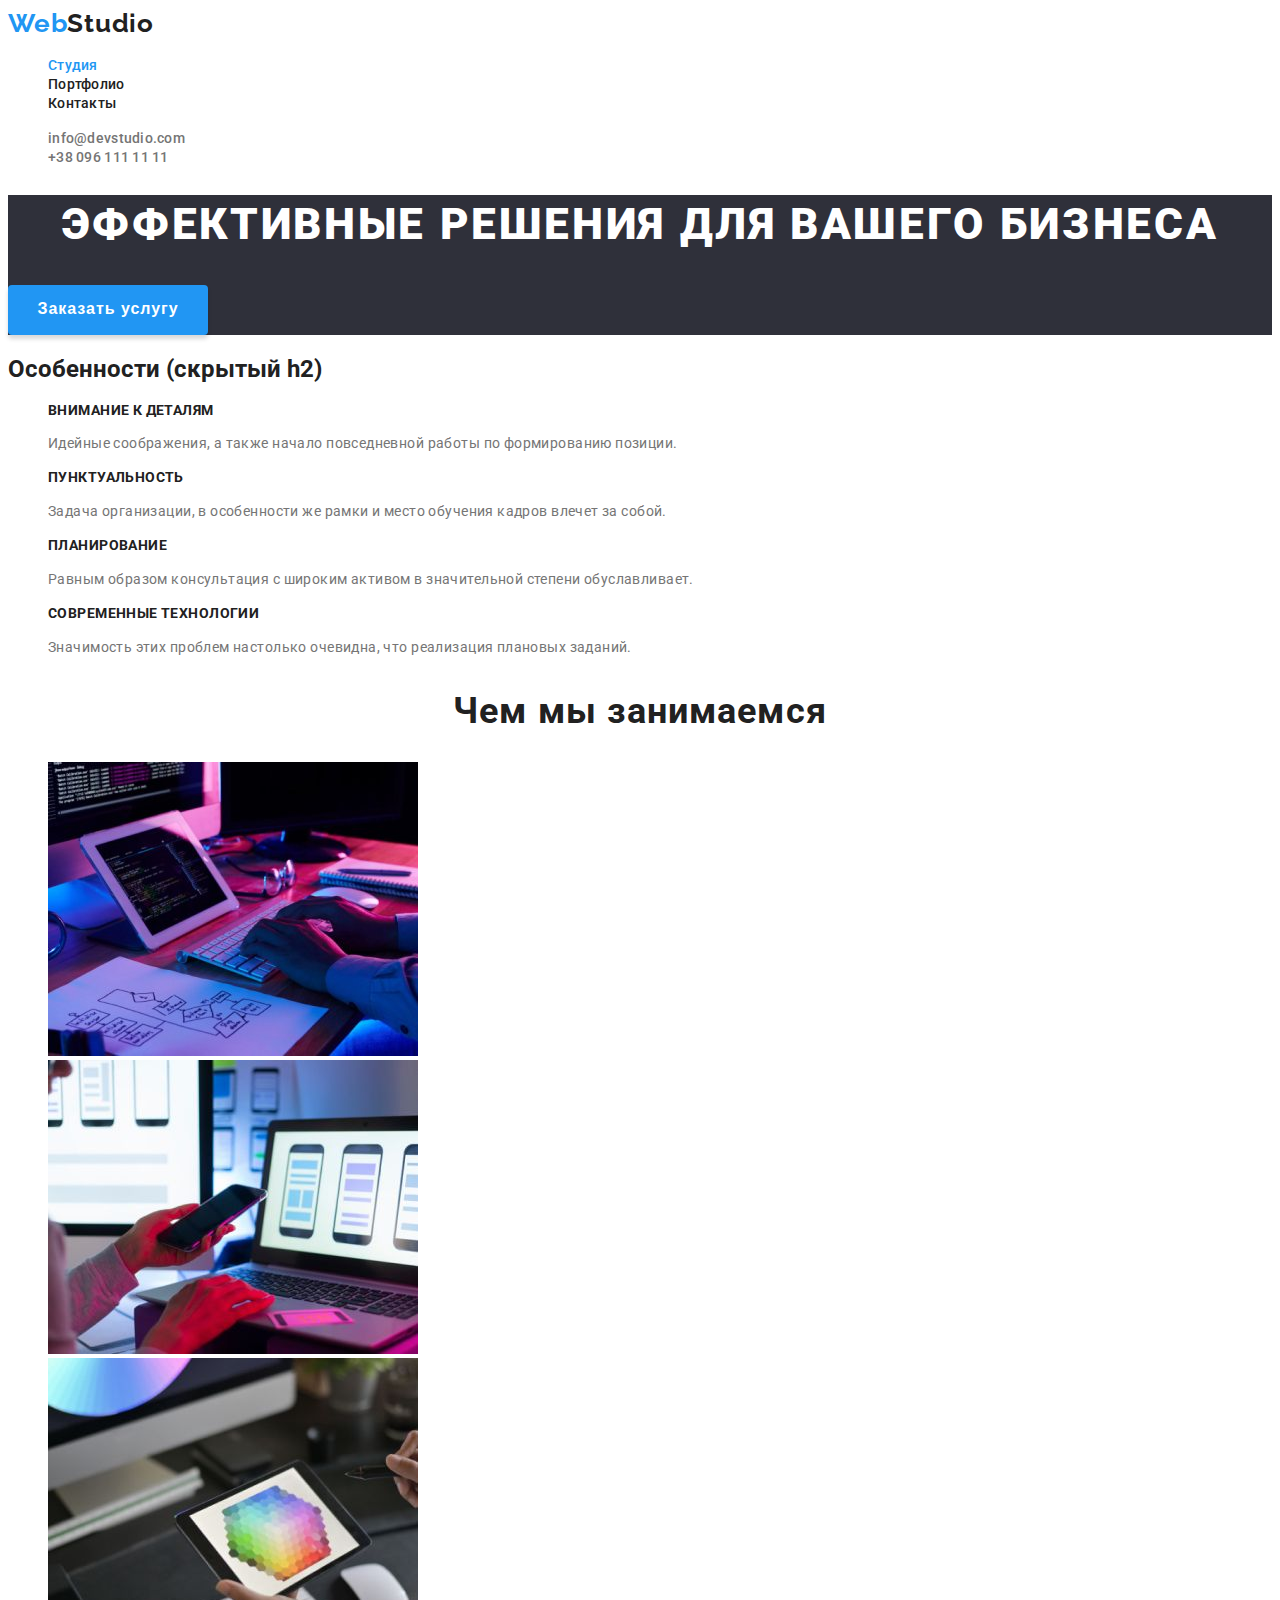
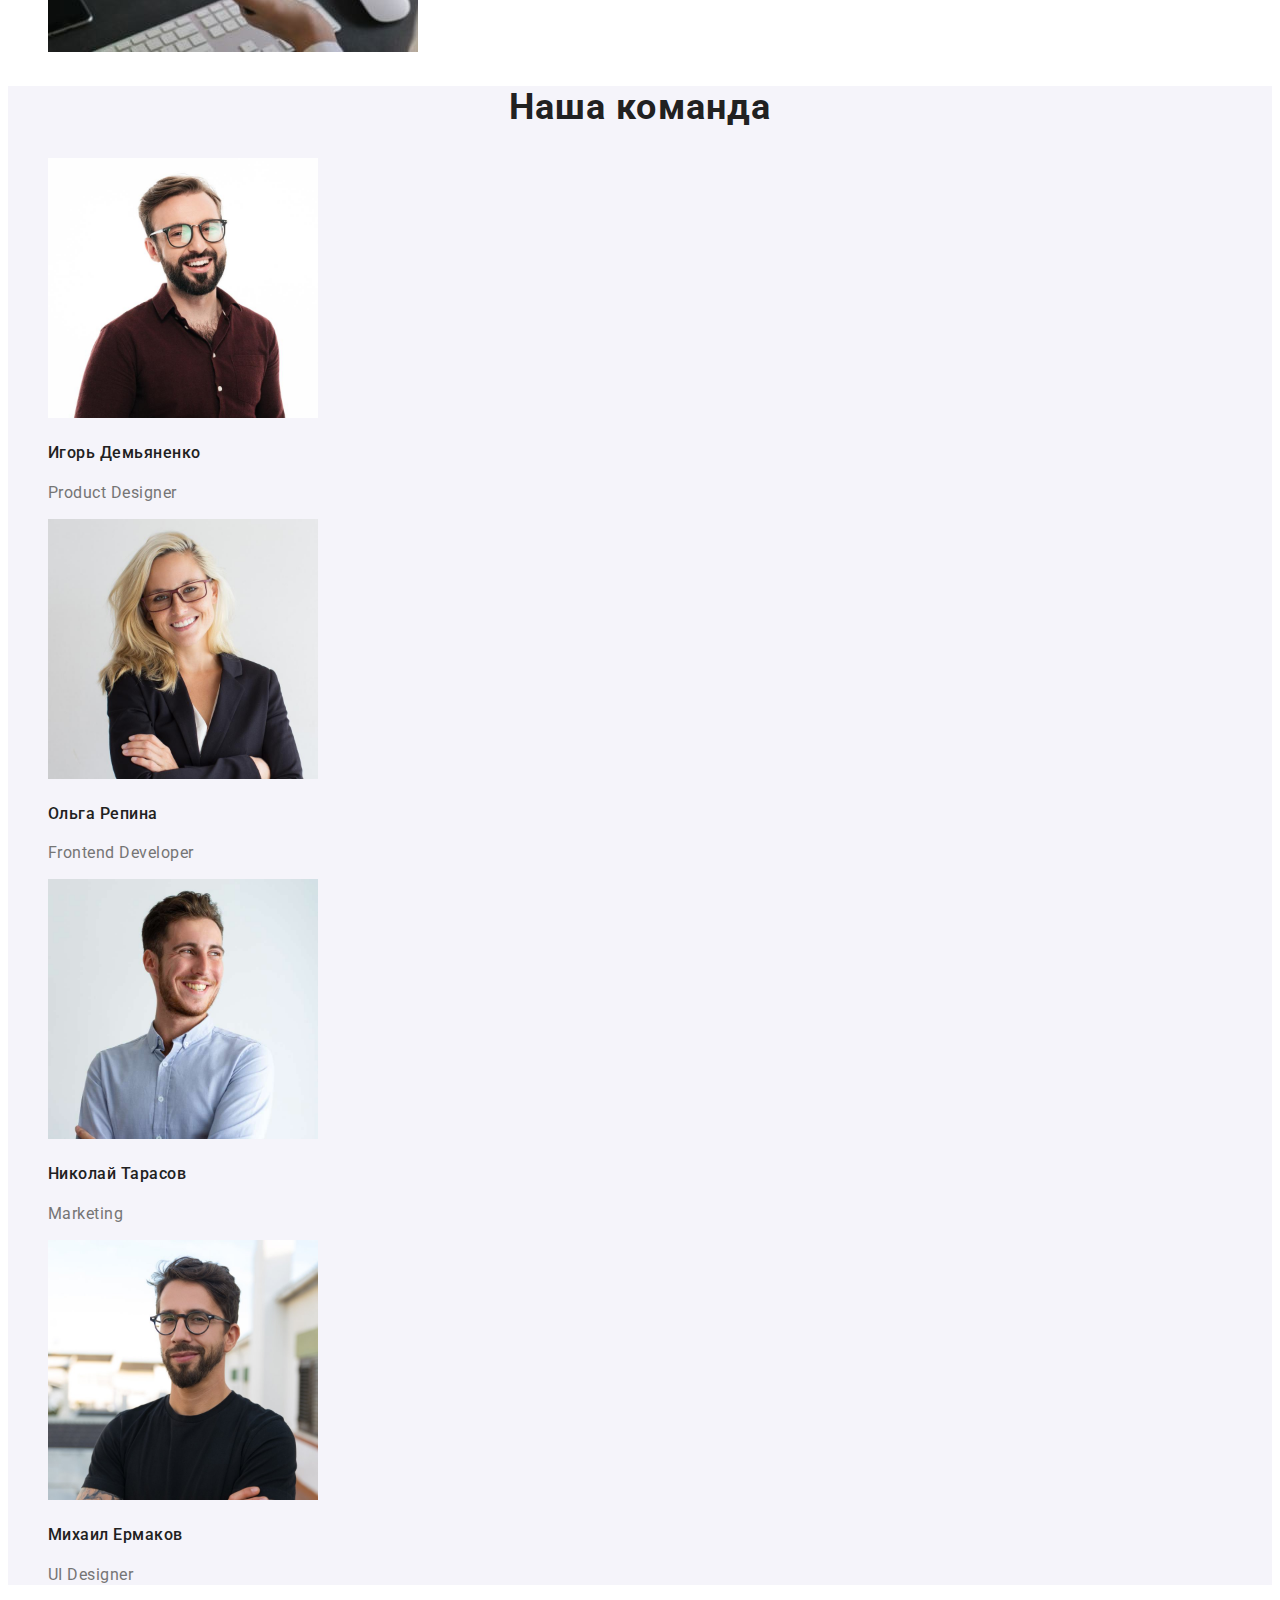
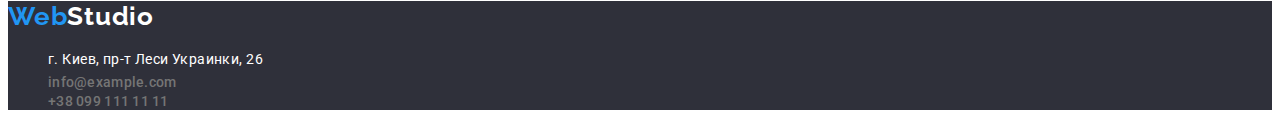
==== index.html @ b6d4997a "adds index,portfolio,img,styles" ====
<!DOCTYPE html>
<html lang="RU">
  <head>
    <meta charset="utf-8" />
    <title>Студия</title>
    <!-- <link rel="stylesheet" href="/goit-markup-hw-01/reset.css" /> -->
    <link rel="preconnect" href="https://fonts.gstatic.com" />
    <link
      href="https://fonts.googleapis.com/css2?family=Raleway:wght@700&family=Roboto:wght@400;500;700;900&display=swap"
      rel="stylesheet"
    />
    <link
      rel="stylesheet"
      href="https://cdnjs.cloudflare.com/ajax/libs/modern-normalize/1.0.0/modern-normalize.min.css"
      integrity="sha512-ISS7cAi1PEhQ8jnbJpJZMd29NlhNj4AWYyLOSp2CE/CsHxTCu+r+t0D2yoJudVrd0/8fTVPUVDzY5Tvli75u/g=="
      crossorigin="anonymous"
    />
    <link rel="stylesheet" href="./css/styles.css" />
  </head>
  <body>
    <!-- шапка -->
    <header>
      <nav>
        <a class="logo link" href="index.html"
          >Web<span class="logo-black">Studio</span></a
        >
        <ul class="site-nav list">
          <li>
            <a class="site-nav-item link current" href="./index.html">Студия</a>
          </li>
          <li>
            <a class="site-nav-item link" href="./portfolio.html">Портфолио</a>
          </li>
          <li>
            <a class="site-nav-item link" href="">Контакты</a>
          </li>
        </ul>
      </nav>
      <ul class="header-contacts list">
        <li>
          <a
            class="our-contact in-header link"
            href="mailto:info@devstudio.com"
            target="blank"
          >
            info@devstudio.com</a
          >
        </li>
        <li>
          <a
            class="our-contact in-header link"
            href="tel:+380961111111"
            target="blank"
            >+38 096 111 11 11</a
          >
        </li>
      </ul>
    </header>
    <main>
      <!-- hero -->
      <section class="hero-section">
        <h1 class="hero-title">Эффективные решения для вашего бизнеса</h1>
        <button class="hero-button" type="button">Заказать услугу</button>
      </section>
      <!-- Особенности -->
      <section class="features-section">
        <!-- скрытый h2 -->
        <h2>Особенности (скрытый h2)</h2>
        <!-- скрытый h2 -->
        <ul class="features-list list">
          <li class="features-list-item">
            <h3 class="feature-title title">Внимание к деталям</h3>
            <p class="feature-desc text-desc">
              Идейные соображения, а также начало повседневной работы по
              формированию позиции.
            </p>
          </li>
          <li>
            <h3 class="feature-title title">Пунктуальность</h3>
            <p class="feature-desc text-desc">
              Задача организации, в особенности же рамки и место обучения кадров
              влечет за собой.
            </p>
          </li>
          <li>
            <h3 class="feature-title title">Планирование</h3>
            <p class="feature-desc text-desc">
              Равным образом консультация с широким активом в значительной
              степени обуславливает.
            </p>
          </li>
          <li>
            <h3 class="feature-title title">Современные технологии</h3>
            <p class="feature-desc text-desc">
              Значимость этих проблем настолько очевидна, что реализация
              плановых заданий.
            </p>
          </li>
        </ul>
      </section>
      <!-- Чем мы занимаемся -->
      <secsite>
        <h2 class="section-title title">Чем мы занимаемся</h2>
        <ul class="list">
          <li>
            <img
              src="./img/what-we-r-doing/imgtyping.jpg"
              width="370"
              alt="руки человека печатающего код программы на планшете c клавиатурой"
            />
          </li>
          <li>
            <img
              src="./img/what-we-r-doing/imgpc.jpg"
              width="370"
              alt="руки человека со смартфоном смотрящего на ноутбук"
            />
          </li>

          <li>
            <img
              src="./img/what-we-r-doing/imgtablet.jpg"
              width="370"
              alt="рука держащая планшет с избражением цветной палитры на экране "
            />
          </li>
        </ul>
      </secsite>
      <!-- Наша команда -->
      <section class="our-team-section">
        <h2 class="section-title title">Наша команда</h2>
        <ul class="list">
          <li>
            <img
              src="./img/our-team/igor_demianenko_product_designer.jpg"
              alt="фото Игоря Демьяненко продукт дизайнера"
              width="270"
            />
            <h3 class="team-member-title title">Игорь Демьяненко</h3>
            <p class="profession-desc text-desc">Product Designer</p>
          </li>
          <li>
            <img
              src="./img/our-team/olga_repina_frontend.jpg"
              alt="фото Ольги Репиной фронтэнд разработчика"
              width="270"
            />
            <h3 class="team-member-title title">Ольга Репина</h3>
            <p class="profession-desc text-desc">Frontend Developer</p>
          </li>
          <li>
            <img
              src="./img/our-team/nikolai_tarasov_marketing.jpg"
              alt="фото Николая Тарасова маркетинг менеджера"
              width="270"
            />
            <h3 class="team-member-title title">Николай Тарасов</h3>
            <p class="profession-desc text-desc">Marketing</p>
          </li>
          <li>
            <img
              src="./img/our-team/mikhail_ermakov_ui.jpg"
              alt="фото Михаила Ермакова интерфэйс разработчика"
              width="270"
            />
            <h3 class="team-member-title title">Михаил Ермаков</h3>
            <p class="profession-desc text-desc">UI Designer</p>
          </li>
        </ul>
      </section>
    </main>
    <!--    Футер   -->
    <footer>
      <a class="logo link" href="./index.html"
        >Web<span class="logo-white">Studio</span></a
      >
      <address class="address">
        <ul class="list">
          <li>
            <a
              class="footer-maps-link link"
              href="https://goo.gl/maps/9r3THDkPkgRXxkgg8"
              target="_blank"
              rel="noopener norefferer"
              >г. Киев, пр-т Леси Украинки, 26
            </a>
          </li>
          <li>
            <a class="our-contact link" href="mailto:info@example.com"
              >info@example.com</a
            >
          </li>
          <li>
            <a class="our-contact link" href="tel:+380991111111"
              >+38 099 111 11 11</a
            >
          </li>
        </ul>
      </address>
    </footer>
  </body>
</html>
---- css/styles.css ----
/* 
FONTS:
- ROBOTO: font-weight:500 400 900 700

- RALEWAY(in logo only): font-weight: 700.

accent color #2196F3 
<h> color #212121 
<p> color #757575

*/

:root {
  --main-font: "roboto", sans-serif;
  --secondary-font: "raleway", sans-serif;
  --accent-color: #2196f3;
  --title-color: #212121;
  --text-description-color: #757575;
  --header-background-color: #fff;
  --footer-background-color: #2f303a;
  --secondary-background-color: #f5f4fa;
  --button-hover-color: #fff;
}

body {
  font-family: var(--main-font);
  background-color: #ffffff;
  color: var(--title-color);
}

.link {
  text-decoration: none;
}
.address {
  font-style: normal;
}
.list {
  list-style: none;
}

/*============== components ==============*/

.logo {
  font-family: Raleway;
  font-weight: 700;
  font-size: 26px;
  line-height: 1.19;
  letter-spacing: 0.03em;
  color: var(--accent-color);
}
.logo-black {
  color: var(--title-color);
}
.logo-white {
  color: #ffffff;
}

.title {
  font-weight: 700;
  letter-spacing: 0.03em;
}
.section-title {
  font-size: 36px;
  line-height: 1.17;
  text-align: center;
}

.text-desc {
  letter-spacing: 0.03em;
  color: var(--text-description-color);
}

/*============  end components =============*/

/*============== HEADER ==============*/

header {
  background-color: var(--header-background-color);
}

.site-nav-item,
.our-contact {
  font-weight: 500;
  font-size: 14px;
  line-height: 1.14;
  letter-spacing: 0.02em;
  color: var(--title-color);
}
.site-nav-item:hover,
.site-nav-item:focus {
  color: var(--accent-color);
}
.current {
  color: var(--accent-color);
}

.our-contact {
  color: var(--text-description-color);
}
.in-header:hover,
.in-header:focus {
  color: var(--accent-color);
}
/*============== END HEADER ==============*/

/*============== FOOTER ==================*/
footer {
  background-color: var(--footer-background-color);
}

.footer-maps-link {
  font-size: 14px;
  line-height: 1.71;
  letter-spacing: 0.03em;
  color: #ffffff;
}
/*============== END FOOTER ============*/

/*============== HERO =================*/

.hero-section {
  background-color: #2f303a;
}

.hero-title {
  font-weight: 900;
  font-size: 44px;
  line-height: 1.36;
  text-align: center;
  letter-spacing: 0.06em;
  text-transform: uppercase;
  color: #ffffff;
}

.hero-button {
  font-weight: 900;
  font-size: 16px;
  line-height: 1.8;
  text-align: center;
  letter-spacing: 0.06em;
  color: #ffffff;
  width: 200px;
  height: 50px;
  box-shadow: 0px 4px 4px rgba(0, 0, 0, 0.15);
  border-radius: 4px;
  background-color: var(--accent-color);
  border: 0px;
  cursor: pointer;
}
.hero-button:hover,
.hero-button:focus {
  background-color: #188ce8;
}

/*============== END HERO =================*/

/*============== FEATURES =================*/

.feature-title {
  font-size: 14px;
  line-height: 1.14;
  text-transform: uppercase;
}

.feature-desc {
  font-size: 14px;
  line-height: 1.71;
}

/*============== END FEATURES =================*/

/*============== OUR TEAM =====================*/

.our-team-section {
  background-color: var(--secondary-background-color);
}

.team-member-title {
  font-weight: 500;
  font-size: 16px;
  line-height: 1.87;
}

.profession-desc {
  font-size: 16px;
  line-height: 1.18;
}

/*============== END OUR TEAM =====================*/

/*============== PORTFOLIO ========================*/

.portfolio-project-title {
  font-size: 18px;
  line-height: 1.8;
  letter-spacing: 0.06em;
}

.portfolio-desc {
  font-size: 16px;
  line-height: 1.8;
}

.filter-button {
  font-weight: 500;
  border: 0.5px;
  background-color: var(--secondary-background-color);
  border-radius: 4px;
  cursor: pointer;
}
.filter-button:hover,
.filter-button:focus {
  background-color: var(--accent-color);
  color: var(--button-hover-color);
  box-shadow: 0px 3px 1px rgba(0, 0, 0, 0.1), 0px 1px 2px rgba(0, 0, 0, 0.08),
    0px 2px 2px rgba(0, 0, 0, 0.12);
}

/*============== END PORTFOLIO ========================*/
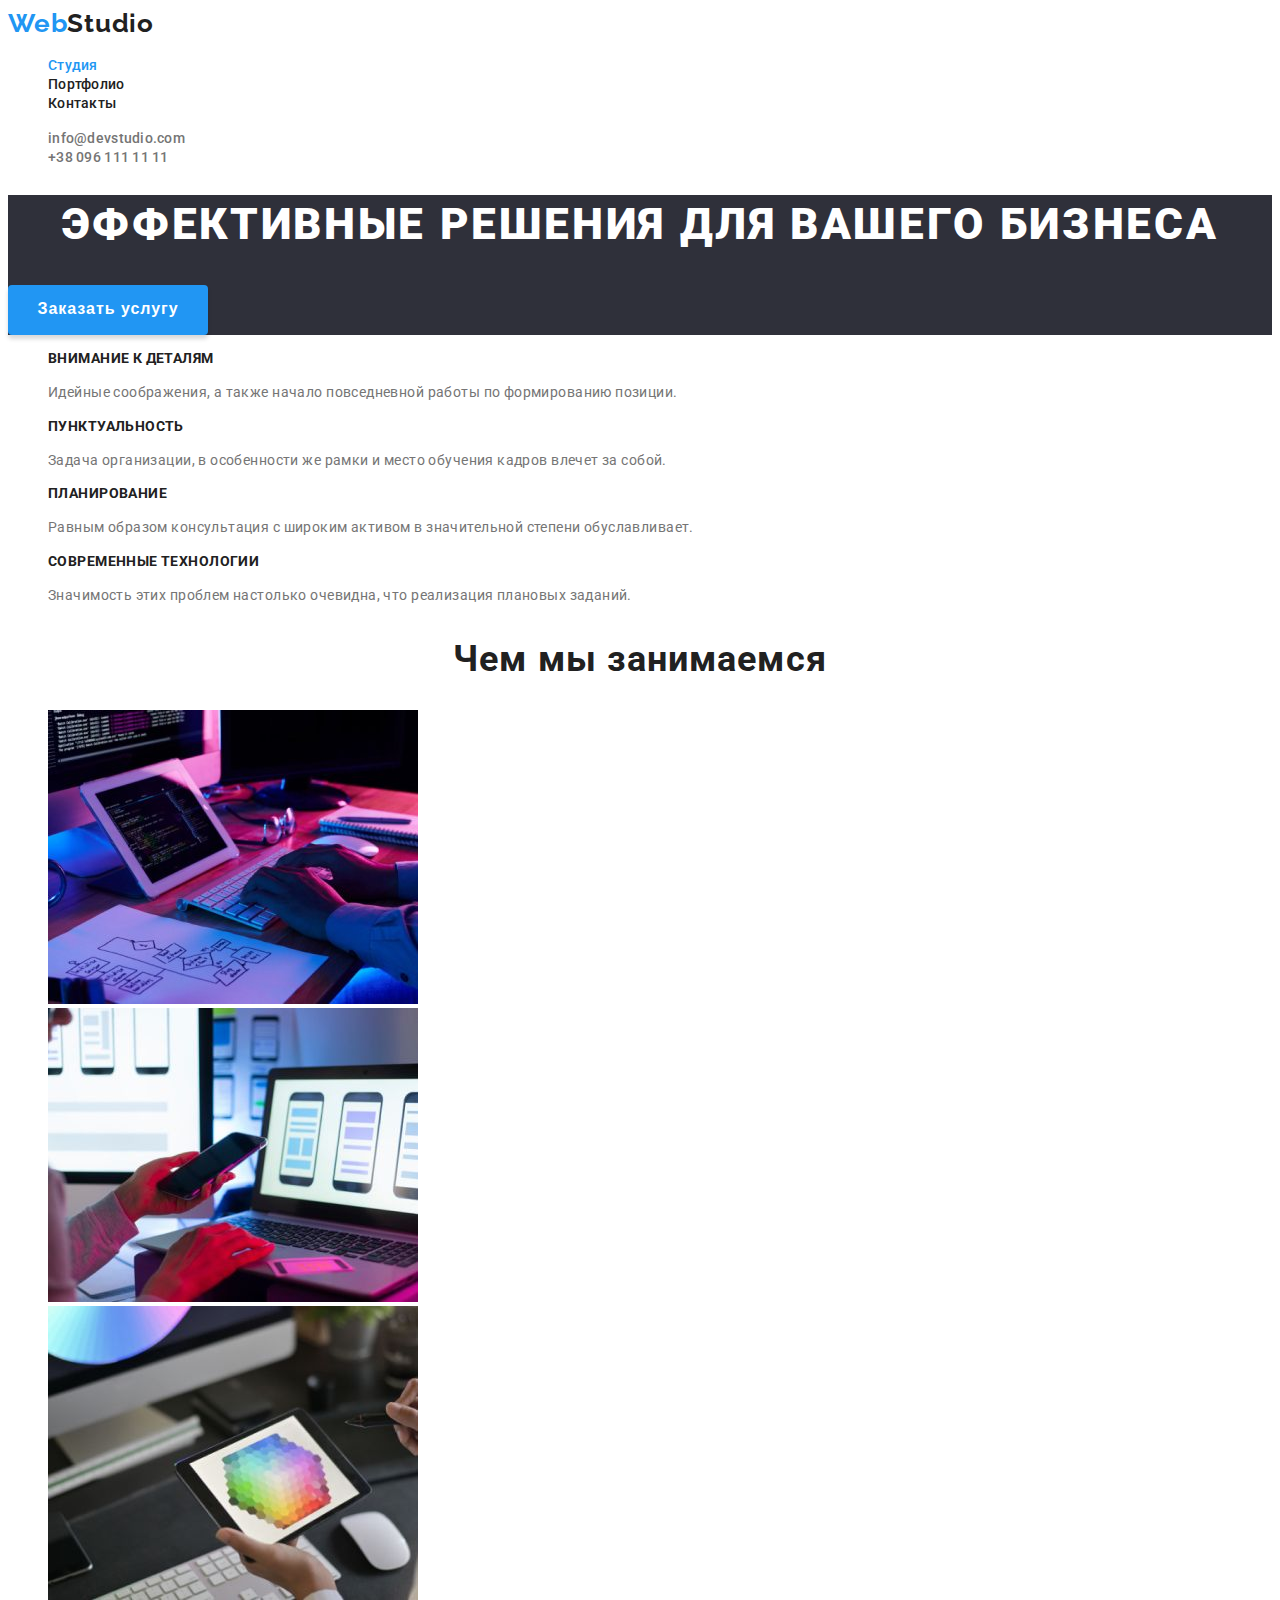
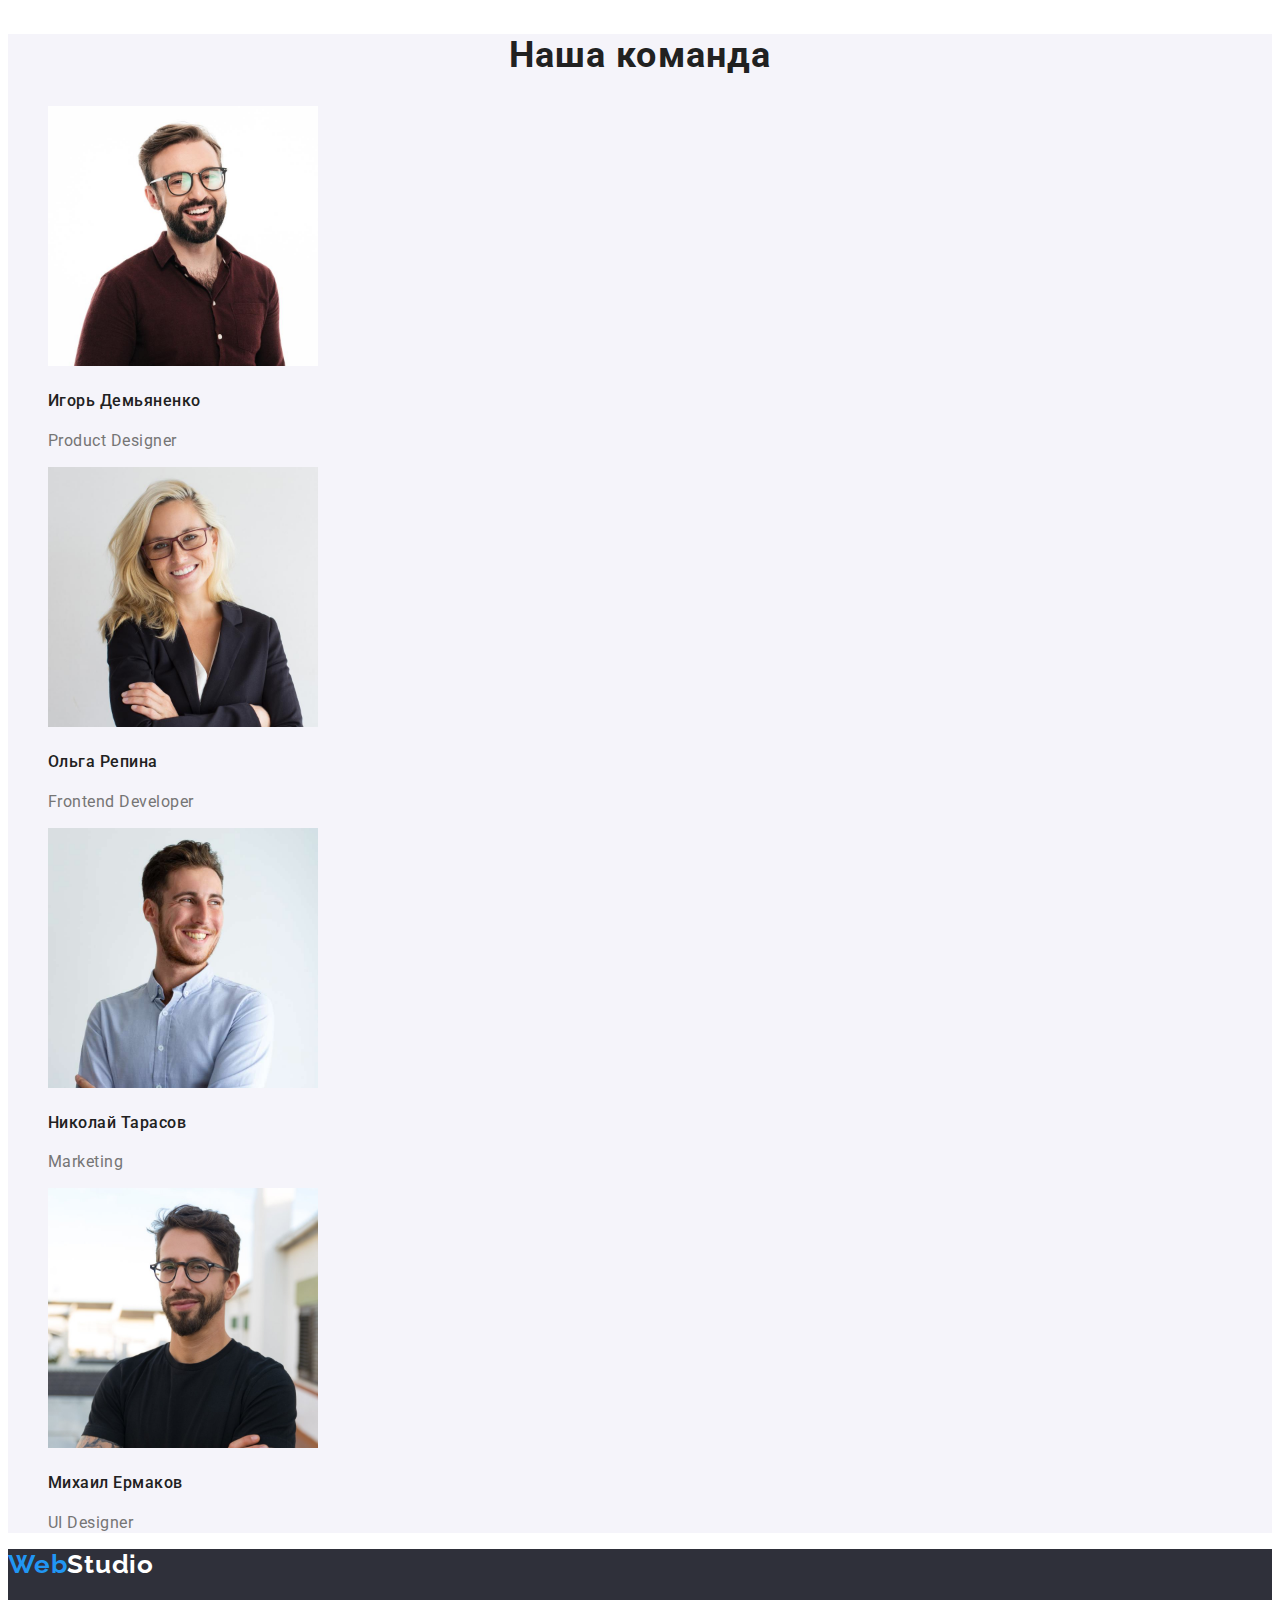
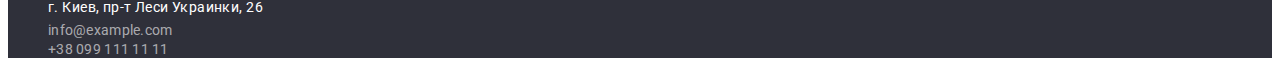
==== commit 9d1c04b7: "adds minor updates conforming mentor remarks/notes" ====
--- a/index.html
+++ b/index.html
@@ -2,8 +2,9 @@
 <html lang="RU">
   <head>
     <meta charset="utf-8" />
+    <meta http-equiv="X-UA-Compatible" content="IE=edge" />
+    <meta name="viewport" content="width=device-width, initial-scale=1.0" />
     <title>Студия</title>
-    <!-- <link rel="stylesheet" href="/goit-markup-hw-01/reset.css" /> -->
     <link rel="preconnect" href="https://fonts.gstatic.com" />
     <link
       href="https://fonts.googleapis.com/css2?family=Raleway:wght@700&family=Roboto:wght@400;500;700;900&display=swap"
@@ -26,13 +27,17 @@
         >
         <ul class="site-nav list">
           <li>
-            <a class="site-nav-item link current" href="./index.html">Студия</a>
-          </li>
-          <li>
-            <a class="site-nav-item link" href="./portfolio.html">Портфолио</a>
-          </li>
-          <li>
-            <a class="site-nav-item link" href="">Контакты</a>
+            <a class="site-nav-item link in-header current" href="./index.html"
+              >Студия</a
+            >
+          </li>
+          <li>
+            <a class="site-nav-item link in-header" href="./portfolio.html"
+              >Портфолио</a
+            >
+          </li>
+          <li>
+            <a class="site-nav-item link in-header" href="">Контакты</a>
           </li>
         </ul>
       </nav>
@@ -64,9 +69,7 @@
       </section>
       <!-- Особенности -->
       <section class="features-section">
-        <!-- скрытый h2 -->
-        <h2>Особенности (скрытый h2)</h2>
-        <!-- скрытый h2 -->
+        <!-- <h2>Особенности (скрытый h2)</h2> -->
         <ul class="features-list list">
           <li class="features-list-item">
             <h3 class="feature-title title">Внимание к деталям</h3>
@@ -99,7 +102,7 @@
         </ul>
       </section>
       <!-- Чем мы занимаемся -->
-      <secsite>
+      <section>
         <h2 class="section-title title">Чем мы занимаемся</h2>
         <ul class="list">
           <li>
@@ -125,7 +128,7 @@
             />
           </li>
         </ul>
-      </secsite>
+      </section>
       <!-- Наша команда -->
       <section class="our-team-section">
         <h2 class="section-title title">Наша команда</h2>
@@ -186,12 +189,15 @@
             </a>
           </li>
           <li>
-            <a class="our-contact link" href="mailto:info@example.com"
+            <a class="our-contact in-footer link" href="mailto:info@example.com"
               >info@example.com</a
             >
           </li>
           <li>
-            <a class="our-contact link" href="tel:+380991111111"
+            <a
+              class="our-contact in-footer link"
+              target="_blank"
+              href="tel:+380991111111"
               >+38 099 111 11 11</a
             >
           </li>
--- a/css/styles.css
+++ b/css/styles.css
@@ -15,11 +15,11 @@
   --secondary-font: "raleway", sans-serif;
   --accent-color: #2196f3;
   --title-color: #212121;
-  --text-description-color: #757575;
-  --header-background-color: #fff;
+  --text-color: #757575;
+  --secondary-text-color: rgba(255, 255, 255, 0.6);
+  --background-color: #fff;
+  --secondary-background-color: #f5f4fa;
   --footer-background-color: #2f303a;
-  --secondary-background-color: #f5f4fa;
-  --button-hover-color: #fff;
 }
 
 body {
@@ -30,6 +30,7 @@
 
 .link {
   text-decoration: none;
+  color: inherit;
 }
 .address {
   font-style: normal;
@@ -67,7 +68,7 @@
 
 .text-desc {
   letter-spacing: 0.03em;
-  color: var(--text-description-color);
+  color: var(--text-color);
 }
 
 /*============  end components =============*/
@@ -75,12 +76,12 @@
 /*============== HEADER ==============*/
 
 header {
-  background-color: var(--header-background-color);
+  background-color: var(--background-color);
 }
 
 .site-nav-item,
 .our-contact {
-  font-weight: 500;
+  
   font-size: 14px;
   line-height: 1.14;
   letter-spacing: 0.02em;
@@ -95,7 +96,10 @@
 }
 
 .our-contact {
-  color: var(--text-description-color);
+  color: var(--text-color);
+}
+.in-header {
+ font-weight: 500;
 }
 .in-header:hover,
 .in-header:focus {
@@ -108,6 +112,10 @@
   background-color: var(--footer-background-color);
 }
 
+.in-footer {
+  color: var(--secondary-text-color);
+  font-weight;
+}
 .footer-maps-link {
   font-size: 14px;
   line-height: 1.71;
@@ -119,7 +127,7 @@
 /*============== HERO =================*/
 
 .hero-section {
-  background-color: #2f303a;
+  background-color: #2f303a; /*временный фон*/
 }
 
 .hero-title {
@@ -211,7 +219,7 @@
 .filter-button:hover,
 .filter-button:focus {
   background-color: var(--accent-color);
-  color: var(--button-hover-color);
+  color: var(--background-color);
   box-shadow: 0px 3px 1px rgba(0, 0, 0, 0.1), 0px 1px 2px rgba(0, 0, 0, 0.08),
     0px 2px 2px rgba(0, 0, 0, 0.12);
 }
